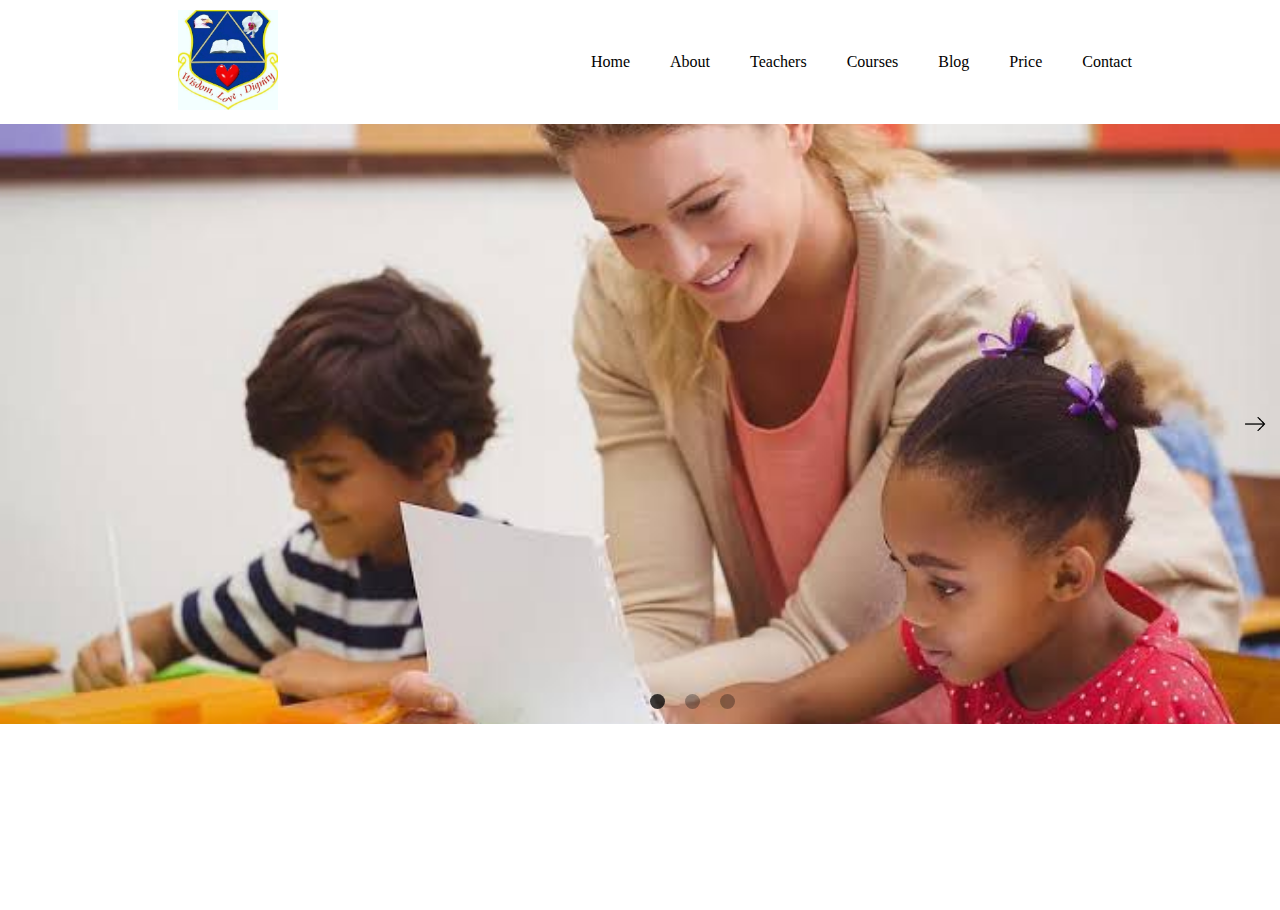
==== index.html @ f8398af6 "carousel works fine with transition all still for laptop broswers no media queries yet" ====
<!DOCTYPE html>
<html lang="en">
<head>
    <meta charset="UTF-8">
    <meta name="viewport" content="width=device-width, initial-scale=1.0">
    <title>school site</title>
    <link rel="stylesheet" href="./style.css">
</head>
<body>
    <section id="nav-bar">
        <div class="container">
            <nav class="naviigation-container">
                <div>
                    <a href="#"><img class="logo" src="./pictures/badge.jpg" alt="just a badge"></a>
                </div>
                <div class="list-div">
                    <ul class="nav-list">
                        <a href="#"><li class="li">home</li></a>
                        <a href="#"><li class="li">about</li></a>
                        <a href="#"><li class="li">teachers</li></a>
                        <a href="#"><li class="li">courses</li></a>
                        <a href="#"><li class="li">blog</li></a>
                        <a href="#"><li class="li">price</li></a>
                        <a href="#"><li class="li">Contact</li></a>
                    </ul>
                </div>
            </nav>
        </div>
    </section>





    <section id="carousel-section">
        <div class="carousel">
            <button class="carousel_button left-carousel-button its_hidden">
                <img class="carousel_button" src="./pictures/icons8-left-50.png" alt="">
            </button>
            <div class="carousel_container">
                <ul class="carousel_track">
                    <li class="carousel_slide current_slide">
                        <img class="carousel-img" src="./pictures/placeholder4.jpg" alt="placeholder">
                    </li>
                    <li class="carousel_slide">
                        <img class="carousel-img" src="./pictures/placeholder2.jpg" alt="placeholder">
                    </li>
                    <li class="carousel_slide">
                        <img class="carousel-img" src="./pictures/placeholder3.jpg" alt="placeholder">
                    </li>
                </ul>
                <div class="carousel-nav">
                    <button class="carousel_indicator current_slide "></button>
                    <button class="carousel_indicator"></button>
                    <button class="carousel_indicator"></button>
                </div>
            </div>
            <button class="carousel_button right-carousel-button">
                <img class="carousel_button" src="./pictures/icons8-right-50.png" alt="">
            </button>

            <!-- <div class="carousel-nav">
                <button class="carousel_indicator current_slide "></button>
                <button class="carousel_indicator"></button>
                <button class="carousel_indicator"></button>
            </div> -->
        </div>

    </section">

<script src="./school.js"></script>   
</body>
</html>
---- style.css ----
*{
    margin: 0;
    padding: 0;
    font-family: "Poppins","sans-serif";
    box-sizing: border-box;
}

body{
    min-height: 100vh;
}

.logo{
    height: 100px;
    margin-left: 50px;
}

.container{
    display: flex;
    justify-content: space-evenly;
    align-items: center;
    width: 80%;
    margin: 10px auto;
    /* background-color: whitesmoke; */
}

.naviigation-container{
    display: flex;
    justify-content: space-between;
    flex: 1;
    width: 80%;
}

.nav-list li{
    list-style: none;
    margin: 0 10px;
    /* padding: 30px; */
    margin: 20px;
}

.div-list{
    display: flex;
    margin-left: 50px;
}


.nav-list{
    display: flex;
    align-items: center;
    text-transform: capitalize;
    font-weight: 500;
    font-size:medium;
}

.list-div{
    display: flex;
    align-items: center;
}

.naviigation-container a{
    text-decoration: none;
    color: black;
}


.carousel{
    position: relative;
    height: 600px;
    width: 100%;
    margin: 0 auto;
}

.carousel-img{
    width: 100%;
    height: 100%;
    object-fit: cover;
    
}

.carousel_container{
    /* background-color: green; */
    height: 100%;
    position: relative;
    overflow: hidden;
}

.carousel_track{
    padding: 0;
    margin: 0;
    list-style: none;
    position: relative;
    height: 100%;
    transition: transform 250ms ease-in-out;


}

.carousel_slide{
    position: absolute;
    top: 0;
    bottom: 0;
    width: 100%;
}

.carousel_button{
    position: absolute;
    top: 50%;
    transform: translateY(-50%);
    background: transparent;
    border: 0;
    cursor: pointer;
}
.left-carousel-button{
    left: 20px;
    z-index: 1;
}
.right-carousel-button{
    right: 40px;
    z-index: 1;
}

.carousel_button img{
    width: 30px;
}
.carousel-nav{
    position:absolute;
    display: flex;
    justify-content: center;
    padding: 15px 0;
    bottom: 0;
    left: 50%;
}

.carousel_indicator{
    border: 0;
    border-radius: 50%;
    width: 15px;
    height: 15px;
    background: rgba(0,0,0,.3);
    margin: 0 10px;
    cursor: pointer;

}
.carousel_indicator.current_slide{
    background-color: rgba(0,0,0,.75);
}

.its_hidden{
    display: none;
}
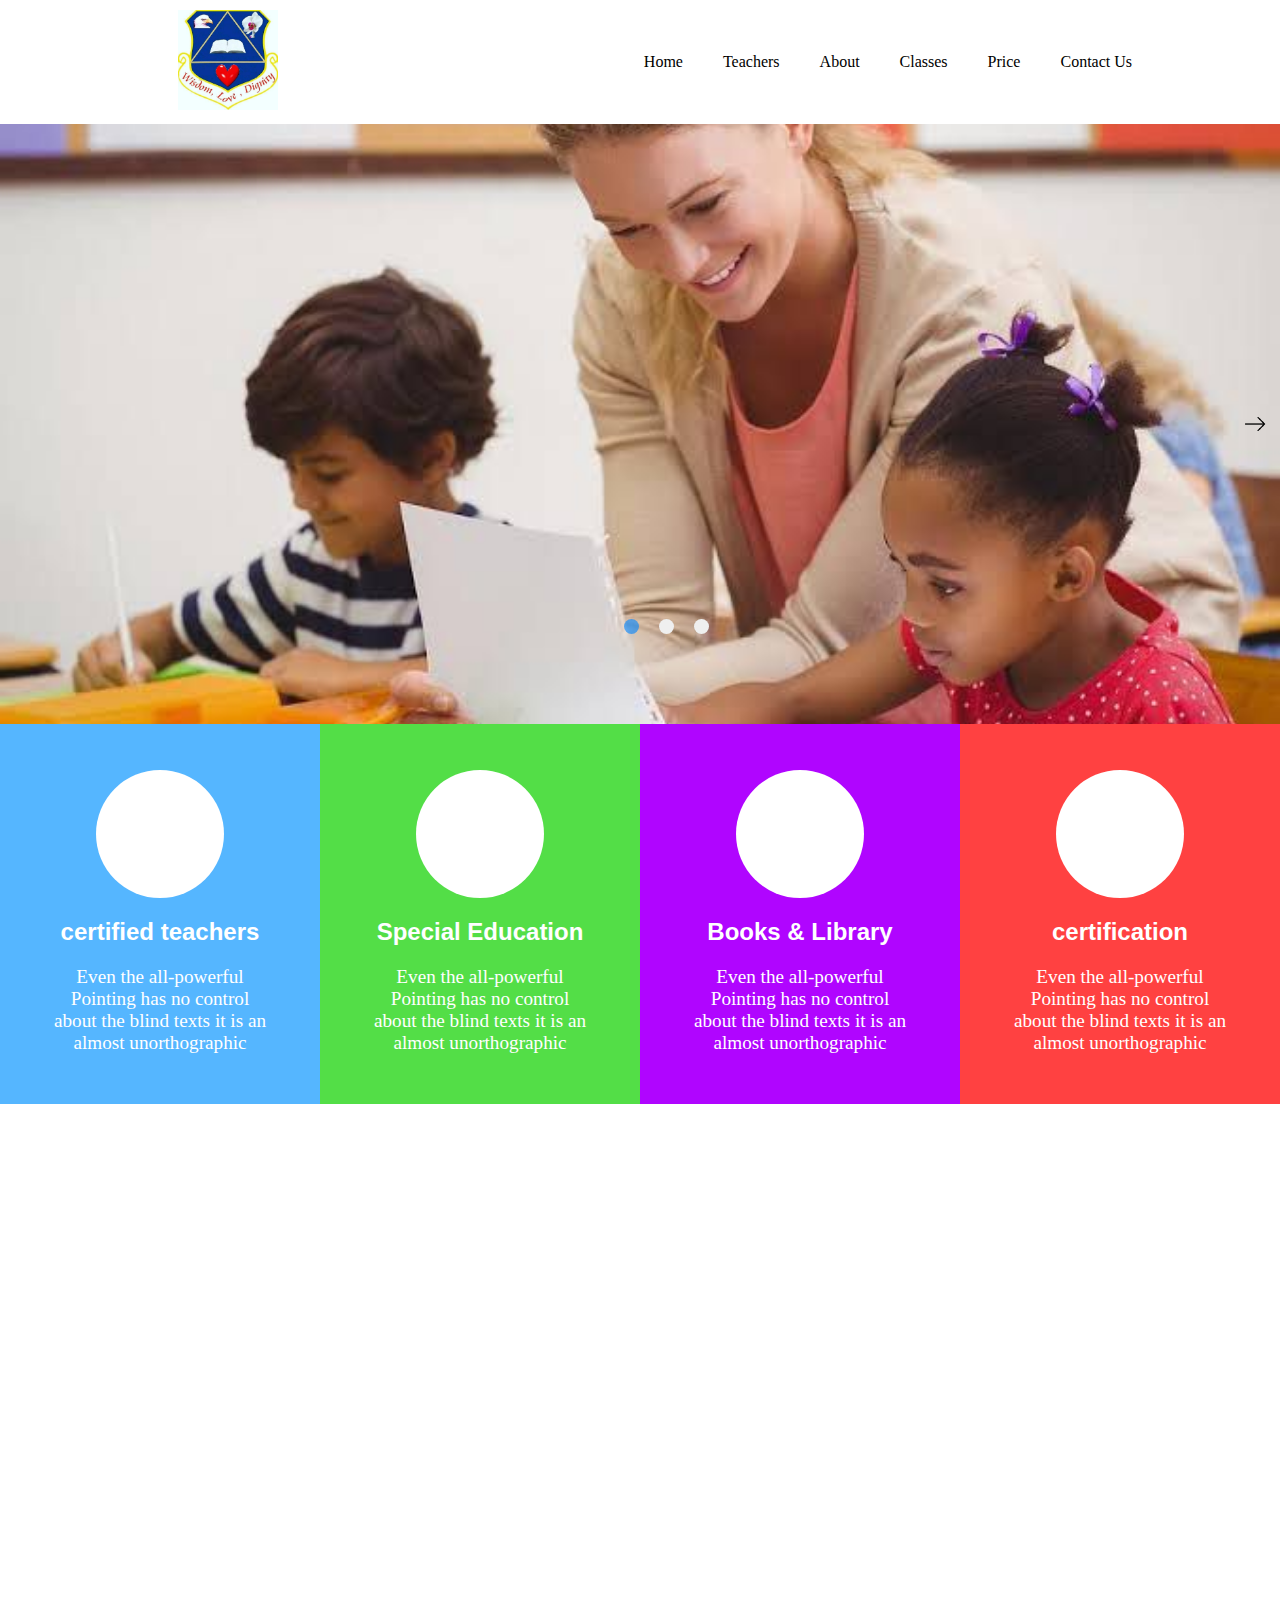
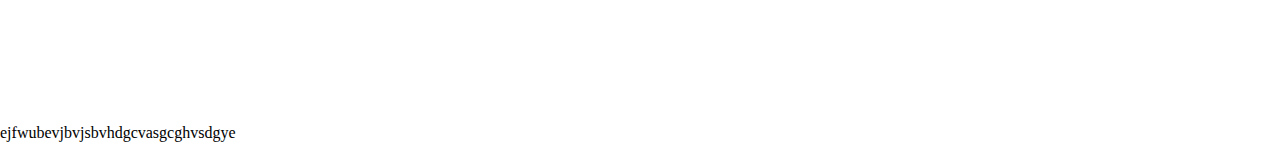
==== commit 1cd51b08: "not responsive yet the part after the carousel looks okay" ====
--- a/index.html
+++ b/index.html
@@ -4,7 +4,11 @@
     <meta charset="UTF-8">
     <meta name="viewport" content="width=device-width, initial-scale=1.0">
     <title>school site</title>
+    <link rel="stylesheet" href="https://cdnjs.cloudflare.com/ajax/libs/font-awesome/6.5.1/css/all.min.css" integrity="sha512-DTOQO9RWCH3ppGqcWaEA1BIZOC6xxalwEsw9c2QQeAIftl+Vegovlnee1c9QX4TctnWMn13TZye+giMm8e2LwA==" crossorigin="anonymous" referrerpolicy="no-referrer" />
     <link rel="stylesheet" href="./style.css">
+    <link rel="preconnect" href="https://fonts.googleapis.com">
+<link rel="preconnect" href="https://fonts.gstatic.com" crossorigin>
+<link href="https://fonts.googleapis.com/css2?family=Caveat&family=Libre+Baskerville&family=Oswald&family=Pixelify+Sans&display=swap" rel="stylesheet">
 </head>
 <body>
     <section id="nav-bar">
@@ -15,13 +19,12 @@
                 </div>
                 <div class="list-div">
                     <ul class="nav-list">
-                        <a href="#"><li class="li">home</li></a>
-                        <a href="#"><li class="li">about</li></a>
-                        <a href="#"><li class="li">teachers</li></a>
-                        <a href="#"><li class="li">courses</li></a>
-                        <a href="#"><li class="li">blog</li></a>
-                        <a href="#"><li class="li">price</li></a>
-                        <a href="#"><li class="li">Contact</li></a>
+                        <li class="li"><a href="#">home</a></li>
+                        <li class="li"><a href="#">teachers</a></li>
+                        <li class="li"><a href="#">about</a></li>
+                        <li class="li"><a href="#">classes</a></li>
+                        <li class="li"><a href="#">price</a></li>
+                        <li class="li"><a href="#">contact us</a></li>
                     </ul>
                 </div>
             </nav>
@@ -58,15 +61,60 @@
             <button class="carousel_button right-carousel-button">
                 <img class="carousel_button" src="./pictures/icons8-right-50.png" alt="">
             </button>
-
-            <!-- <div class="carousel-nav">
-                <button class="carousel_indicator current_slide "></button>
-                <button class="carousel_indicator"></button>
-                <button class="carousel_indicator"></button>
-            </div> -->
         </div>
 
     </section">
+
+
+    <section class="hero-section">
+        <div class="main-hero-container">
+            <div class="hero-container blue">
+                <div class="image-div">
+                    <i class="fa-solid fa-person-chalkboard"></i>               
+                </div>
+                <div class="blue">
+                    <h2>certified teachers</h2>
+                    <p>Even the all-powerful Pointing has no control about the blind texts it is an almost unorthographic</p>
+                </div>
+            </div>
+            <div class="hero-container green">
+                <div class="image-div">                 
+                    <i class="fa-solid fa-book-open-reader"></i>
+                </div>
+                <div class="green">
+                    <h2>Special Education</h2>
+                    <p>Even the all-powerful Pointing has no control about the blind texts it is an almost unorthographic</p>
+                    </div>
+            </div>
+            <div class="hero-container purple">
+                <div class="image-div">
+                    <i class="fa-solid fa-book"></i>         
+                </div>
+                <div class="purple">
+                    <h2>Books & Library</h2>
+                    <p>Even the all-powerful Pointing has no control about the blind texts it is an almost unorthographic</p>
+                </div>
+            </div>
+            <div class="hero-container red">
+                <div class="image-div">
+                    <i class="fa-solid fa-award"></i>
+                </div>
+                <div class="red">
+                    <h2>certification</h2>
+                    <p>Even the all-powerful Pointing has no control about the blind texts it is an almost unorthographic</p>
+                </div>
+            </div>
+        </div> 
+    </section>
+
+    <section>
+        <div class="empty">
+            <p>ejfwubevjbvjsbvhdgcvasgcghvsdgye</p>
+        </div>
+    </section>
+
+
+    
 
 <script src="./school.js"></script>   
 </body>
--- a/style.css
+++ b/style.css
@@ -17,10 +17,8 @@
 .container{
     display: flex;
     justify-content: space-evenly;
-    align-items: center;
     width: 80%;
     margin: 10px auto;
-    /* background-color: whitesmoke; */
 }
 
 .naviigation-container{
@@ -60,13 +58,16 @@
     text-decoration: none;
     color: black;
 }
-
+li a:hover{
+    color: blue;
+}
 
 .carousel{
     position: relative;
     height: 600px;
     width: 100%;
     margin: 0 auto;
+    z-index: 1;
 }
 
 .carousel-img{
@@ -126,8 +127,9 @@
     display: flex;
     justify-content: center;
     padding: 15px 0;
+    top: 80%;
     bottom: 0;
-    left: 50%;
+    left: 48%;
 }
 
 .carousel_indicator{
@@ -135,15 +137,108 @@
     border-radius: 50%;
     width: 15px;
     height: 15px;
-    background: rgba(0,0,0,.3);
     margin: 0 10px;
     cursor: pointer;
 
 }
 .carousel_indicator.current_slide{
-    background-color: rgba(0,0,0,.75);
+    background-color: rgba(0, 132, 255, 0.61);
 }
 
 .its_hidden{
     display: none;
 }
+
+.main-hero-container{
+    position: absolute;
+    display: flex;
+    top: 80%;
+    width: 100%;
+    margin-bottom: 100px;
+}
+
+/* .hero-section{
+    margin-bottom: 10000px;
+} */
+
+.hero-container{
+    display: flex;
+    flex-direction: column;
+    text-align: center;
+    align-items: center;
+    padding: 50px;
+    background-color: blue;
+    color: white;
+}   
+.image-div{
+    position: relative;
+    background-color: red;
+    border-radius: 50%;
+    margin-bottom: 20px;
+    width: 8rem;
+    height: 8rem;
+    background-color: white;
+    z-index: 2;
+
+}
+/* .hero-images{
+    position: absolute;
+    left: 25%;
+    width: 4rem;
+    top: 20%;
+} */
+h2{
+    margin-bottom: 20px;
+    font-family:'Poppins', sans-serif;
+}
+
+.hero-container.blue{
+    background-color: rgba(0, 145, 255, 0.667);
+}
+.hero-container.green{
+    background-color: rgba(34, 212, 18, 0.777);
+}
+.hero-container.purple{
+    background-color: rgba(174, 0, 255, 0.981);
+}
+.hero-container.red{
+    background-color: rgba(255, 0, 0, 0.747);
+}
+.hero-container p {
+    font-size: larger;
+}
+.empty{
+    margin-top: 1000px;
+}
+
+.fa-solid{
+    position: absolute;
+    color: rgba(0, 145, 255, 0.667);
+    left: 30%;
+    top: 25%;
+    font-size: 50px;
+    text-align: center;
+}
+
+.fa-award{
+    left: 35%;
+}
+
+
+/* 
+.image-container {
+    position: relative;
+    display: inline-block; /* Ensures the container size matches the image size 
+  }
+  
+.image-container::after {
+    content: "";
+    position: absolute;
+    top: 0;
+    right: 0;
+    bottom: 0;
+    left: 0;
+    background-color: #db3434; /* Change this to the desired color 
+    opacity: 0.5; /* Adjust the opacity as needed 
+  }
+   */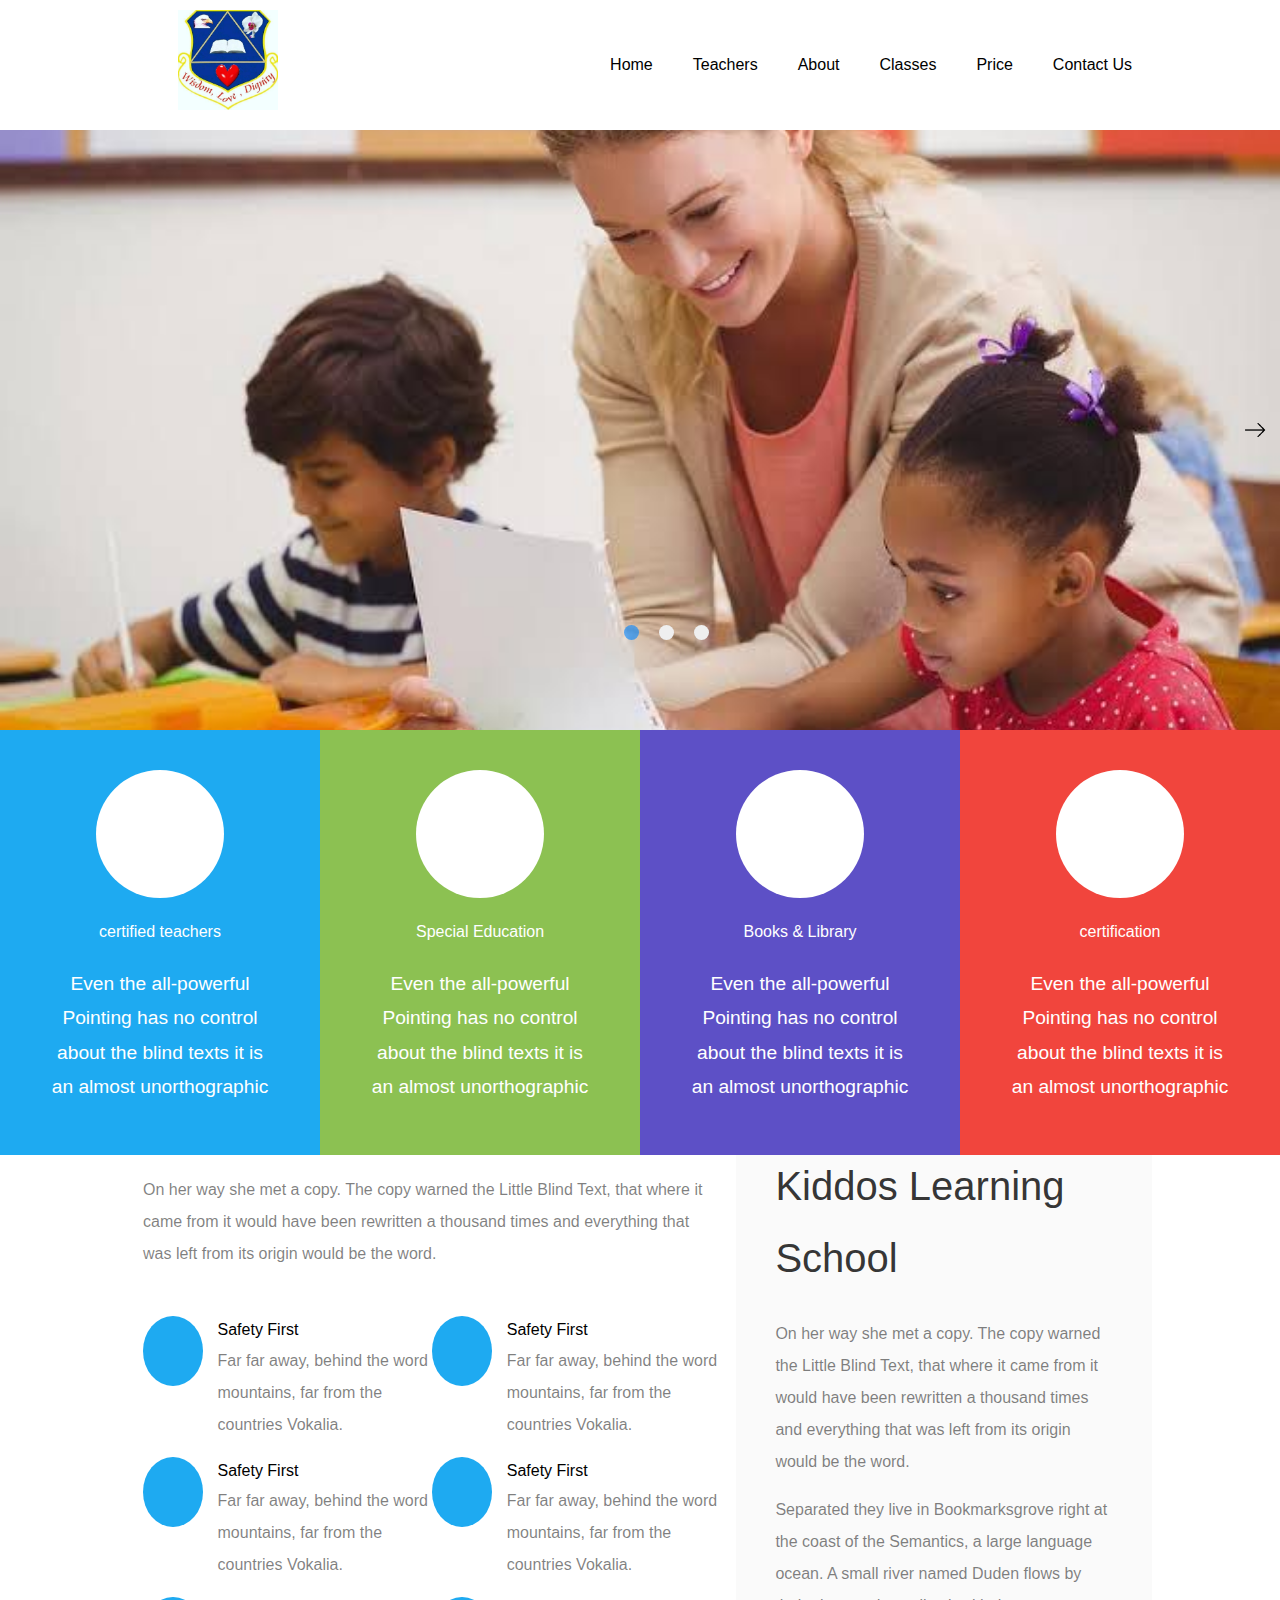
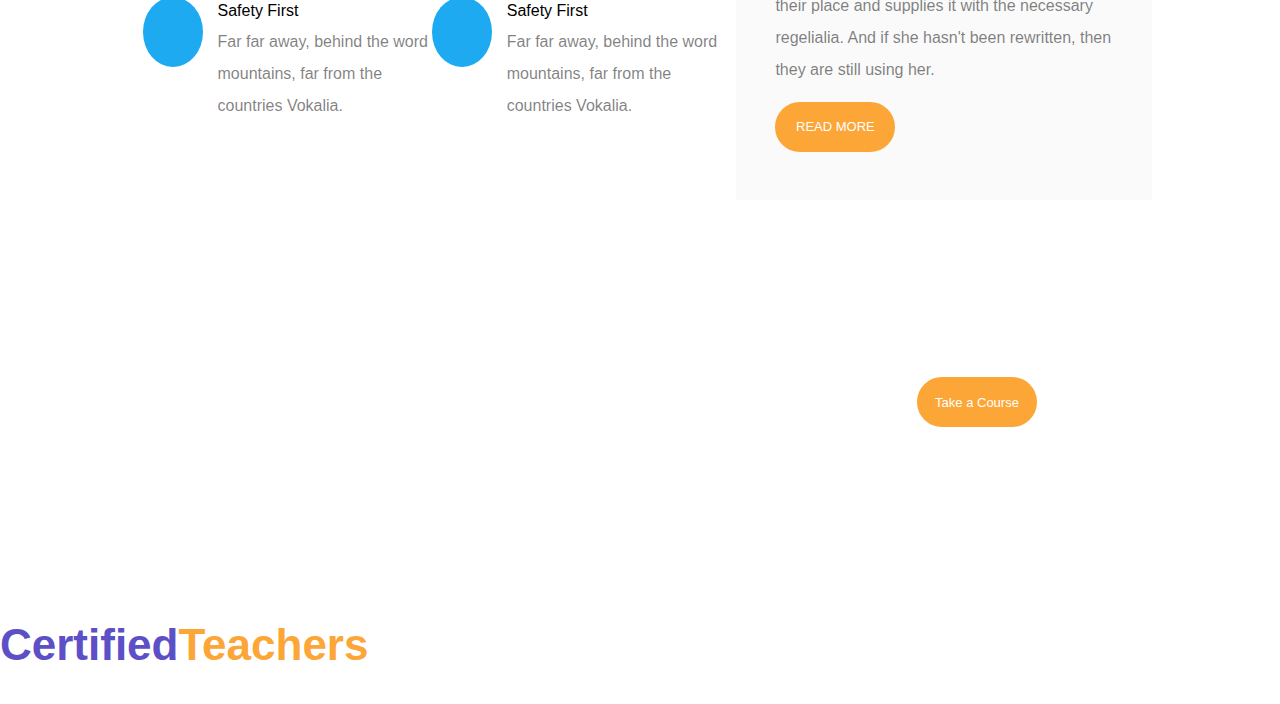
==== commit f4bd8a57: "getting better no media query yet" ====
--- a/index.html
+++ b/index.html
@@ -70,7 +70,7 @@
         <div class="main-hero-container">
             <div class="hero-container blue">
                 <div class="image-div">
-                    <i class="fa-solid fa-person-chalkboard"></i>               
+                    <i class="hero-icon fa-solid fa-person-chalkboard"></i>               
                 </div>
                 <div class="blue">
                     <h2>certified teachers</h2>
@@ -79,7 +79,7 @@
             </div>
             <div class="hero-container green">
                 <div class="image-div">                 
-                    <i class="fa-solid fa-book-open-reader"></i>
+                    <i class="hero-icon fa-solid fa-book-open-reader"></i>
                 </div>
                 <div class="green">
                     <h2>Special Education</h2>
@@ -88,7 +88,7 @@
             </div>
             <div class="hero-container purple">
                 <div class="image-div">
-                    <i class="fa-solid fa-book"></i>         
+                    <i class="hero-icon fa-solid fa-book"></i>         
                 </div>
                 <div class="purple">
                     <h2>Books & Library</h2>
@@ -97,7 +97,7 @@
             </div>
             <div class="hero-container red">
                 <div class="image-div">
-                    <i class="fa-solid fa-award"></i>
+                    <i class="hero-icon hero-icon2 fa-solid fa-award"></i>
                 </div>
                 <div class="red">
                     <h2>certification</h2>
@@ -108,13 +108,117 @@
     </section>
 
     <section>
-        <div class="empty">
-            <p>ejfwubevjbvjsbvhdgcvasgcghvsdgye</p>
-        </div>
-    </section>
-
-
-    
+        <div class="container1">
+            <div class="grid-container">
+                <h2>What We Offer</h2>
+                <p>On her way she met a copy. The copy warned the Little Blind Text, that where it came from it would have been rewritten a thousand times and everything that was left from its origin would be the word.
+                </p>
+                <div class="grid-container3">
+                    <div class="image-div1">
+                        <div class="grid-con-image">
+                            <i class="grid d-image fa-solid fa-award"></i>
+                        </div>
+                        <div>
+                            <h3>Safety First</h3>
+                            <p>Far far away, behind the word mountains, far from the countries Vokalia.</p>
+                        </div>
+                    </div>
+                    <div class="image-div1">
+                        <div class="grid-con-image">
+                            <i class="grid d-image fa-solid fa-award"></i>
+                        </div>
+                        <div>
+                            <h3>Safety First</h3>
+                            <p>Far far away, behind the word mountains, far from the countries Vokalia.</p>
+                        </div>
+                    </div>
+                    <div class="image-div1">
+                        <div class="grid-con-image">
+                            <i class="grid d-image fa-solid fa-award"></i>
+                        </div>
+                        <div>
+                            <h3>Safety First</h3>
+                            <p>Far far away, behind the word mountains, far from the countries Vokalia.</p>
+                        </div>
+                    </div>
+                    <div class="image-div1">
+                        <div class="grid-con-image">
+                            <i class="grid d-image fa-solid fa-award"></i>
+                        </div>
+                        <div>
+                            <h3>Safety First</h3>
+                            <p>Far far away, behind the word mountains, far from the countries Vokalia.</p>
+                        </div>
+                    </div>
+                    <div class="image-div1">
+                        <div class="grid-con-image">
+                            <i class="grid d-image fa-solid fa-award"></i>
+                        </div>
+                        <div>
+                            <h3>Safety First</h3>
+                            <p>Far far away, behind the word mountains, far from the countries Vokalia.</p>
+                        </div>
+                    </div>
+                    <div class="image-div1">
+                        <div class="grid-con-image">
+                            <i class="grid d-image fa-solid fa-award"></i>
+                        </div>
+                        <div>
+                            <h3>Safety First</h3>
+                            <p>Far far away, behind the word mountains, far from the countries Vokalia.</p>
+                        </div>
+                    </div>
+                </div>
+            </div>
+            <div class="grid-container2">
+                <div class="sec_con">
+                    <h2>Welcome to Kiddos Learning School</h2>
+                    <p>
+                        On her way she met a copy. The copy warned the Little Blind Text, that where it came from it would have been rewritten a thousand times and everything that was left from its origin would be the word.
+                    </p>
+                    <p>Separated they live in Bookmarksgrove right at the coast of the Semantics, a large language ocean. A small river named Duden flows by their place and supplies it with the necessary regelialia. And if she hasn't been rewritten, then they are still using her.
+                    </p>
+                    <div class="section-button">
+                        <a href="#">
+                            <button class="section-button1">READ MORE</button>
+                        </a>
+                    </div>
+                </div>
+            </div>
+        </div>
+
+    </section>
+
+    <section class="image-background">
+        <div class="image-background-container">
+            <div class="content">
+                <div>
+                    <h2>
+                        Teaching Your Child Some Good Manners
+                    </h2>
+                    <p>
+                        A small river named Duden flows by their place and supplies it with the necessary regelialia. It is a paradisematic country, in which roasted parts of sentences fly into your mouth.
+                    </p>
+                </div>
+                <div class="section-button image-button">
+                    <a href="#">
+                        <button class="section-button1">Take a Course</button>
+                    </a>
+                </div>
+            </div>
+        </div>
+
+    </section>
+
+    <section class="teachers-section">
+        <div class="heading">
+            <h2><span class="teachers-span">Certified</span>Teachers</h2>
+        </div>
+
+    </section>
+
+
+
 
 <script src="./school.js"></script>   
 </body>
--- a/style.css
+++ b/style.css
@@ -1,8 +1,11 @@
 *{
     margin: 0;
     padding: 0;
-    font-family: "Poppins","sans-serif";
+    font-family: "Work Sans", Arial, sans-serif;
     box-sizing: border-box;
+    font-size: 16px;
+    line-height: 1.8;
+    font-weight: 400;
 }
 
 body{
@@ -78,7 +81,6 @@
 }
 
 .carousel_container{
-    /* background-color: green; */
     height: 100%;
     position: relative;
     overflow: hidden;
@@ -157,9 +159,6 @@
     margin-bottom: 100px;
 }
 
-/* .hero-section{
-    margin-bottom: 10000px;
-} */
 
 .hero-container{
     display: flex;
@@ -181,37 +180,28 @@
     z-index: 2;
 
 }
-/* .hero-images{
-    position: absolute;
-    left: 25%;
-    width: 4rem;
-    top: 20%;
-} */
+
 h2{
-    margin-bottom: 20px;
-    font-family:'Poppins', sans-serif;
+    margin-bottom: 20px; 
 }
 
 .hero-container.blue{
-    background-color: rgba(0, 145, 255, 0.667);
+    background-color: #1eaaf1;
 }
 .hero-container.green{
-    background-color: rgba(34, 212, 18, 0.777);
+    background-color: #8cc152;
 }
 .hero-container.purple{
-    background-color: rgba(174, 0, 255, 0.981);
+    background-color: #5d50c6;
 }
 .hero-container.red{
-    background-color: rgba(255, 0, 0, 0.747);
+    background-color: #f1453d;
 }
 .hero-container p {
     font-size: larger;
 }
-.empty{
-    margin-top: 1000px;
-}
-
-.fa-solid{
+
+.hero-icon{
     position: absolute;
     color: rgba(0, 145, 255, 0.667);
     left: 30%;
@@ -220,25 +210,143 @@
     text-align: center;
 }
 
-.fa-award{
+.hero-icon2{
     left: 35%;
 }
-
-
-/* 
-.image-container {
-    position: relative;
-    display: inline-block; /* Ensures the container size matches the image size 
-  }
-  
-.image-container::after {
-    content: "";
-    position: absolute;
-    top: 0;
-    right: 0;
-    bottom: 0;
-    left: 0;
-    background-color: #db3434; /* Change this to the desired color 
-    opacity: 0.5; /* Adjust the opacity as needed 
-  }
-   */+.container1{
+    width: 80%;
+    margin: 300px auto 0 auto;
+    display: flex;  
+    flex-wrap: wrap;
+}
+
+.grid-container{
+    display: flex;
+    flex-direction: column;
+    flex: 1.5;
+    padding:48px 15px;
+}
+.container1 p{
+    margin-bottom: 1rem;
+    line-height: 1.5;
+    color: rgba(0, 0, 0, 0.5);
+    line-height: 2;
+}
+.container1 h2{
+    margin-bottom: 1.5rem;
+    font-size: 2.5rem;
+    font-weight: 500;
+    color: rgba(0, 0, 0, 0.8);
+}
+.grid-container2{
+    display: flex;
+    justify-content: center;
+    flex: 1;
+    padding:48px 15px;
+    background-color: #fafafa;
+}
+.sec_con{
+    padding: 0 24px;
+}
+
+.section-button1{
+    background-color: #fda638;
+    border: 2px solid #fda638;
+    width: 120px;
+    height: 50px;
+    border-radius: 30px;
+    color: white;
+    cursor: pointer;
+    font-size: 13px;
+    padding: 5px;
+    text-align: center;
+}
+.image-div1{
+    display: flex;
+    flex-direction: row;
+}
+.grid-con-image{
+    border-radius: 50%;
+    background-color: #1eaaf1;
+    padding: 15px;
+    margin-right: 15px;
+    width: 100px;
+    height: 70px;
+    display: flex;
+    justify-content: center;
+    align-items: center;
+}
+.grid{
+    font-size: 20px;
+    color: white;
+    text-align: center;
+}
+.grid-container3{
+    display: grid;
+    margin-top: 30px;
+    grid-template-columns: 1fr 1fr;
+    grid-template-rows: 1fr 1fr 1fr;
+}
+
+.image-background {
+    background-image: url("./pictures/placeholder2.jpg");
+    background-size: cover;
+    background-position: center;
+    background-attachment: fixed;
+    height: 45vh;
+    display: flex;
+    align-items: center;
+    justify-content: center;
+    color: white;
+    text-align: center;
+}
+
+.image-background-container{
+    width: 80%;
+    padding: 0 15px;
+    margin: 0 auto;
+}
+.content{
+    display: flex;
+    margin-left: -15px;
+    margin-right: -15px;
+}
+.content h2{
+    color: #fff;
+    font-size: 36px;
+    font-weight: 600;
+    margin-bottom: 0.5rem;
+    text-align: start;
+}
+.content>div{
+    padding: 0 15px;
+}
+.content p{
+    text-align: start;
+}
+.image-button{
+    justify-self: center;
+    align-self: center;
+    display: flex;
+    justify-items: start;
+    align-items: center;
+    margin-right: 100px;
+    border-radius: 30px;
+    width: 170px;
+    height: 40px;
+    padding: 0 15px;
+}
+.image-button a{
+    text-decoration: none;
+    color: white;
+}
+.teachers-span{
+    color: #5d50c6;
+    font-size: 44px;
+    font-weight: 600;
+}
+.heading h2{
+    color: #fda638;
+    font-size: 44px;
+    font-weight: 600;
+}
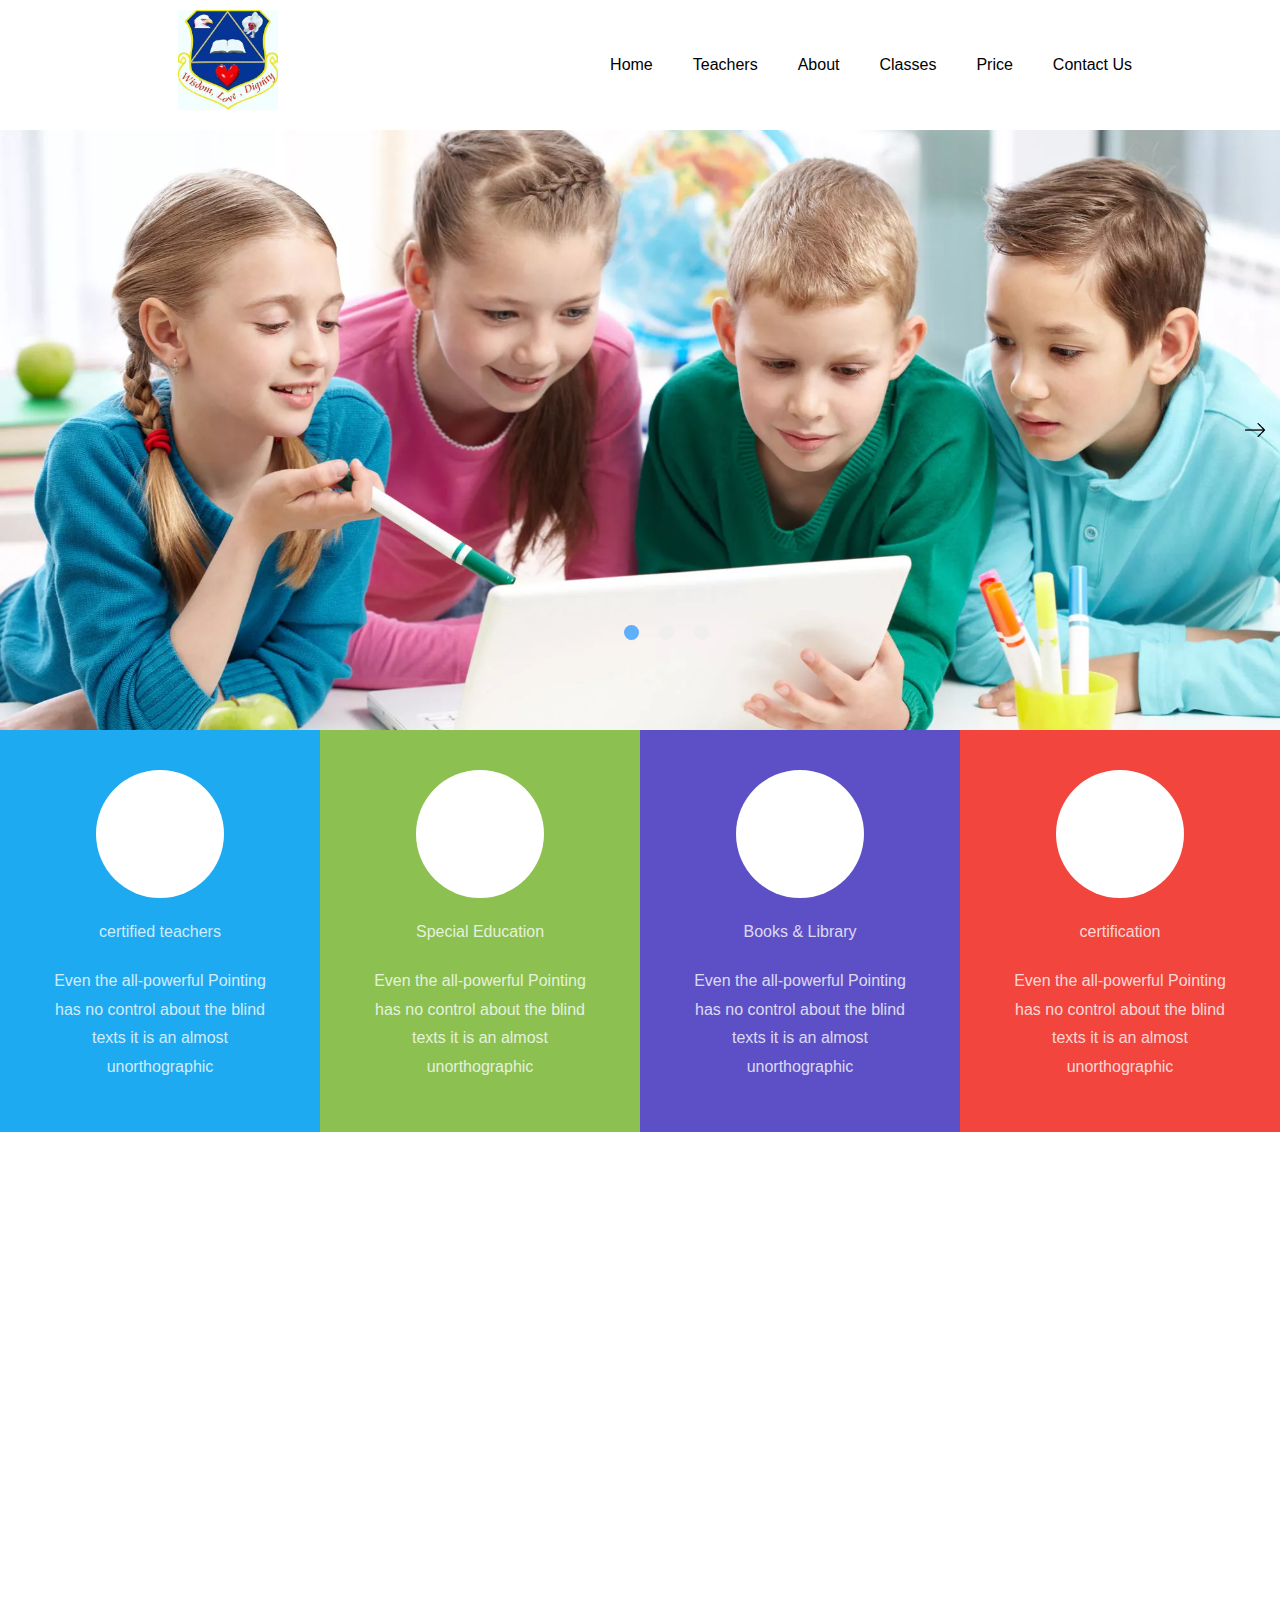
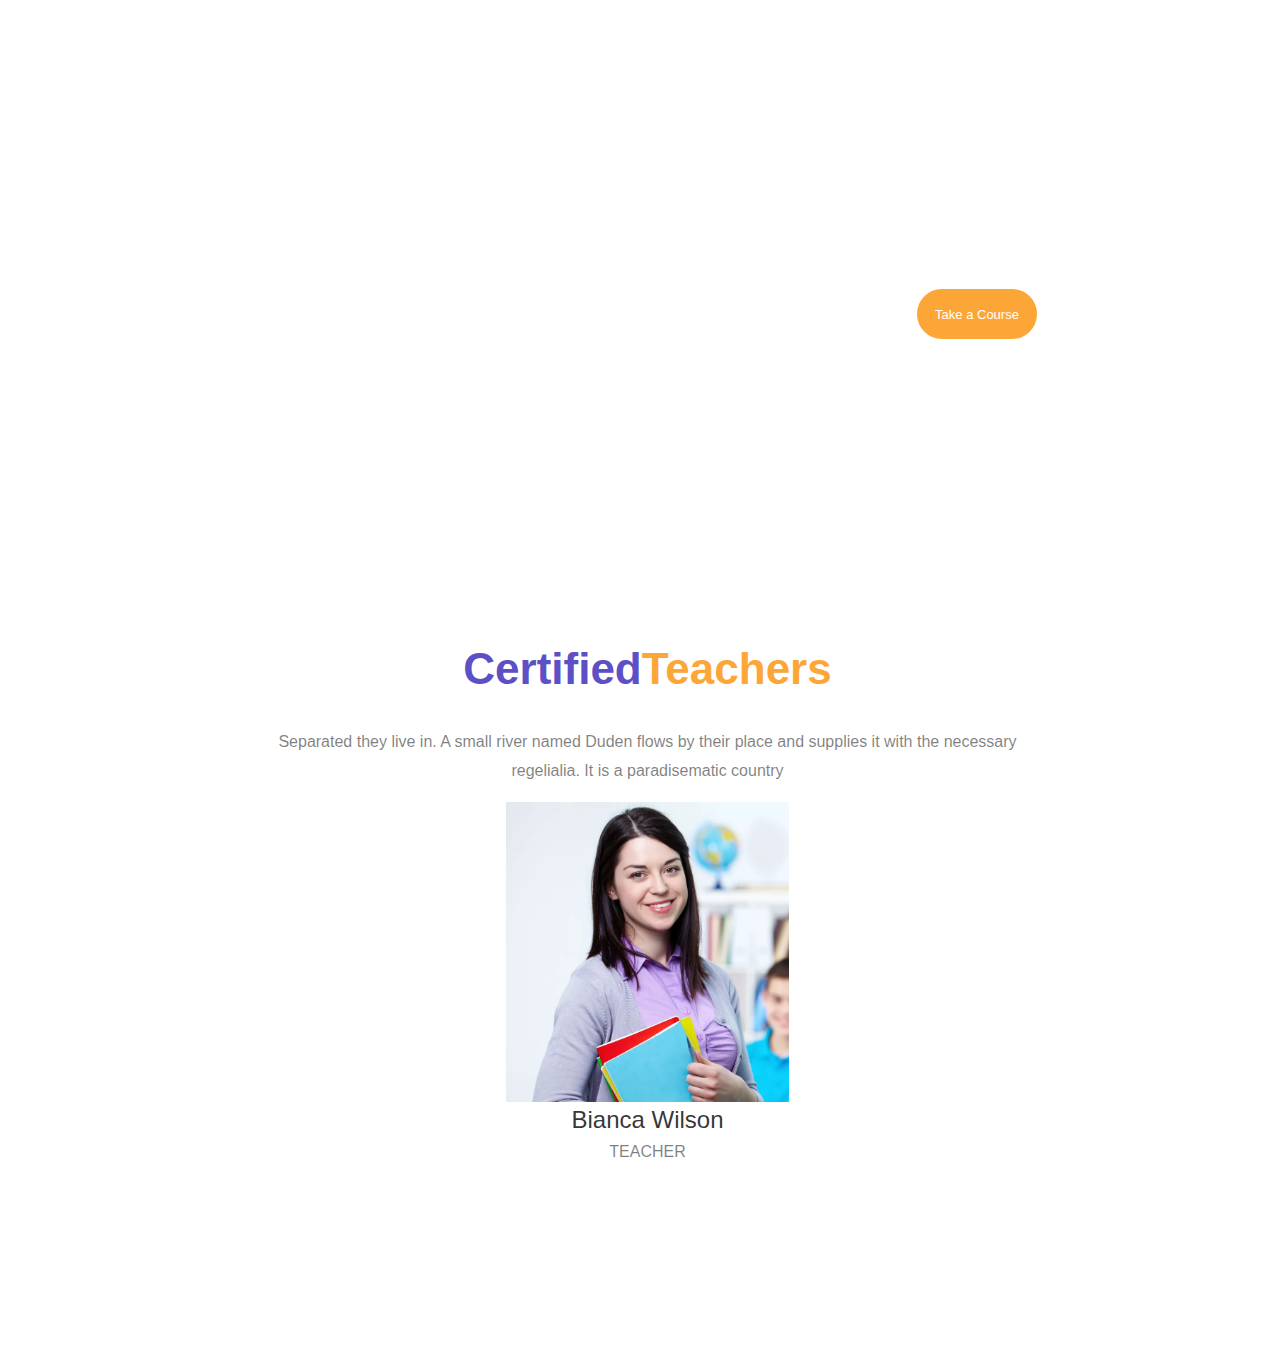
==== commit f20531ad: "added animation to the features section" ====
--- a/index.html
+++ b/index.html
@@ -7,8 +7,8 @@
     <link rel="stylesheet" href="https://cdnjs.cloudflare.com/ajax/libs/font-awesome/6.5.1/css/all.min.css" integrity="sha512-DTOQO9RWCH3ppGqcWaEA1BIZOC6xxalwEsw9c2QQeAIftl+Vegovlnee1c9QX4TctnWMn13TZye+giMm8e2LwA==" crossorigin="anonymous" referrerpolicy="no-referrer" />
     <link rel="stylesheet" href="./style.css">
     <link rel="preconnect" href="https://fonts.googleapis.com">
-<link rel="preconnect" href="https://fonts.gstatic.com" crossorigin>
-<link href="https://fonts.googleapis.com/css2?family=Caveat&family=Libre+Baskerville&family=Oswald&family=Pixelify+Sans&display=swap" rel="stylesheet">
+    <link rel="preconnect" href="https://fonts.gstatic.com" crossorigin>
+    <link href="https://fonts.googleapis.com/css2?family=Caveat&family=Libre+Baskerville&family=Oswald&family=Pixelify+Sans&display=swap" rel="stylesheet">
 </head>
 <body>
     <section id="nav-bar">
@@ -43,13 +43,13 @@
             <div class="carousel_container">
                 <ul class="carousel_track">
                     <li class="carousel_slide current_slide">
-                        <img class="carousel-img" src="./pictures/placeholder4.jpg" alt="placeholder">
+                        <img class="carousel-img" src="./pictures/bg_11.jpg" alt="placeholder">
                     </li>
                     <li class="carousel_slide">
-                        <img class="carousel-img" src="./pictures/placeholder2.jpg" alt="placeholder">
+                        <img class="carousel-img" src="./pictures/bg_3.jpg.webp" alt="placeholder">
                     </li>
                     <li class="carousel_slide">
-                        <img class="carousel-img" src="./pictures/placeholder3.jpg" alt="placeholder">
+                        <img class="carousel-img" src="./pictures/bg_22.jpg" alt="placeholder">
                     </li>
                 </ul>
                 <div class="carousel-nav">
@@ -84,7 +84,7 @@
                 <div class="green">
                     <h2>Special Education</h2>
                     <p>Even the all-powerful Pointing has no control about the blind texts it is an almost unorthographic</p>
-                    </div>
+                </div>
             </div>
             <div class="hero-container purple">
                 <div class="image-div">
@@ -107,9 +107,9 @@
         </div> 
     </section>
 
-    <section>
+    <section id="features" class="fade-in-up">
         <div class="container1">
-            <div class="grid-container">
+            <div class="grid-container fade-in-up">
                 <h2>What We Offer</h2>
                 <p>On her way she met a copy. The copy warned the Little Blind Text, that where it came from it would have been rewritten a thousand times and everything that was left from its origin would be the word.
                 </p>
@@ -170,7 +170,7 @@
                     </div>
                 </div>
             </div>
-            <div class="grid-container2">
+            <div class="grid-container2 fade-in-up">
                 <div class="sec_con">
                     <h2>Welcome to Kiddos Learning School</h2>
                     <p>
@@ -212,7 +212,31 @@
 
     <section class="teachers-section">
         <div class="heading">
-            <h2><span class="teachers-span">Certified</span>Teachers</h2>
+            <div class="heading2">
+                <h2><span class="teachers-span">Certified</span>Teachers</h2>
+                <p>
+                    Separated they live in. A small river named Duden flows by their place and supplies it with the necessary regelialia. It is a paradisematic country
+                </p>
+            </div>
+            <div class="staff-container">
+                <div class="staff-container1">
+                    <div class="staff">
+                        <div class="image-container-staff">
+                            <div class="image-staff">
+                                <div class="img">
+                                    <img src="./pictures/teacher-1.jpg.webp" alt="">
+
+                                </div>
+                            </div>
+                            <h3>Bianca Wilson</h3>  
+                            <p>TEACHER</p>
+                            
+                        </div>
+                    </div>
+
+                </div>
+            </div>  
+
         </div>
 
     </section>
--- a/style.css
+++ b/style.css
@@ -6,10 +6,18 @@
     font-size: 16px;
     line-height: 1.8;
     font-weight: 400;
+    color: rgba(255, 255, 255, 0.8);
+    
 }
 
 body{
     min-height: 100vh;
+    font-family: "Work Sans", Arial, sans-serif;
+    background: #fff;
+    font-size: 16px;
+    line-height: 1.8;
+    font-weight: 400;
+    color: rgba(0, 0, 0, 0.5);
 }
 
 .logo{
@@ -197,9 +205,6 @@
 .hero-container.red{
     background-color: #f1453d;
 }
-.hero-container p {
-    font-size: larger;
-}
 
 .hero-icon{
     position: absolute;
@@ -225,12 +230,12 @@
     flex-direction: column;
     flex: 1.5;
     padding:48px 15px;
+    
 }
 .container1 p{
     margin-bottom: 1rem;
     line-height: 1.5;
     color: rgba(0, 0, 0, 0.5);
-    line-height: 2;
 }
 .container1 h2{
     margin-bottom: 1.5rem;
@@ -238,6 +243,13 @@
     font-weight: 500;
     color: rgba(0, 0, 0, 0.8);
 }
+h3{
+    font-size: 20px;
+    font-weight: 500;
+    line-height: 1.5;
+    color:  rgba(0, 0, 0, 0.8);
+
+}
 .grid-container2{
     display: flex;
     justify-content: center;
@@ -248,6 +260,7 @@
 .sec_con{
     padding: 0 24px;
 }
+
 
 .section-button1{
     background-color: #fda638;
@@ -289,7 +302,7 @@
 }
 
 .image-background {
-    background-image: url("./pictures/placeholder2.jpg");
+    background-image: url("./pictures/bg_3.jpg.webp");
     background-size: cover;
     background-position: center;
     background-attachment: fixed;
@@ -340,6 +353,18 @@
     text-decoration: none;
     color: white;
 }
+
+.teachers-section{
+    padding: 7em 0;
+    background-color: #fff;
+    text-align: center;
+    width: 80%;
+    margin: 0 auto;
+}
+.teachers-section p{
+    color: rgba(255, 255, 255, 1);
+    margin-bottom: 16px;
+}
 .teachers-span{
     color: #5d50c6;
     font-size: 44px;
@@ -350,3 +375,74 @@
     font-size: 44px;
     font-weight: 600;
 }
+.heading{
+    margin: 0 -15px 48px 0;
+    padding-bottom: 0.5rem;
+}
+.heading2{
+    width: 80%;
+    margin: 0 auto;
+    padding: 0 15px;
+}
+.heading2 p{
+    color: rgba(0, 0, 0, 0.5);
+}
+.staff-container1{
+    padding: 0 15px;
+}
+.staff{
+    margin-bottom: 30px;
+}
+
+.image-staff{
+    display: flex;
+    justify-content: space-between;
+    height: 300px;
+}
+.img{
+    width: 100%;
+}
+.img > img{
+    height: 300px;
+}
+.image-container-staff h3{
+    font-weight: 500;
+    font-size: 24px;
+    transition: all 0.3s ease;
+    color: (0, 0, 0, 0.8);
+
+}
+.image-container-staff p{
+    color: rgba(0, 0, 0, 0.5)
+}
+
+/* #features{
+    animation: features 1s;
+    animation-timeline: view();
+    animation-range-start: 10px;
+    animation-range-end: 1000px;
+    transition: all ease-in .3;
+}
+@keyframes features{
+    from {
+        opacity: 0;
+        transform:translateY(40px);
+    }
+    to {
+        opacity: 1;
+        transform: translateY(0px)
+    };
+} */
+
+
+/* Add a class to elements that should have the fade-in effect */
+.fade-in-up {
+    opacity: 0;
+    transform: translateY(20px);
+    transition: opacity 0.3s ease, transform 0.3s ease;
+}
+
+.fade-in-up.fade-in {
+    opacity: 1;
+    transform: translateY(0);
+}
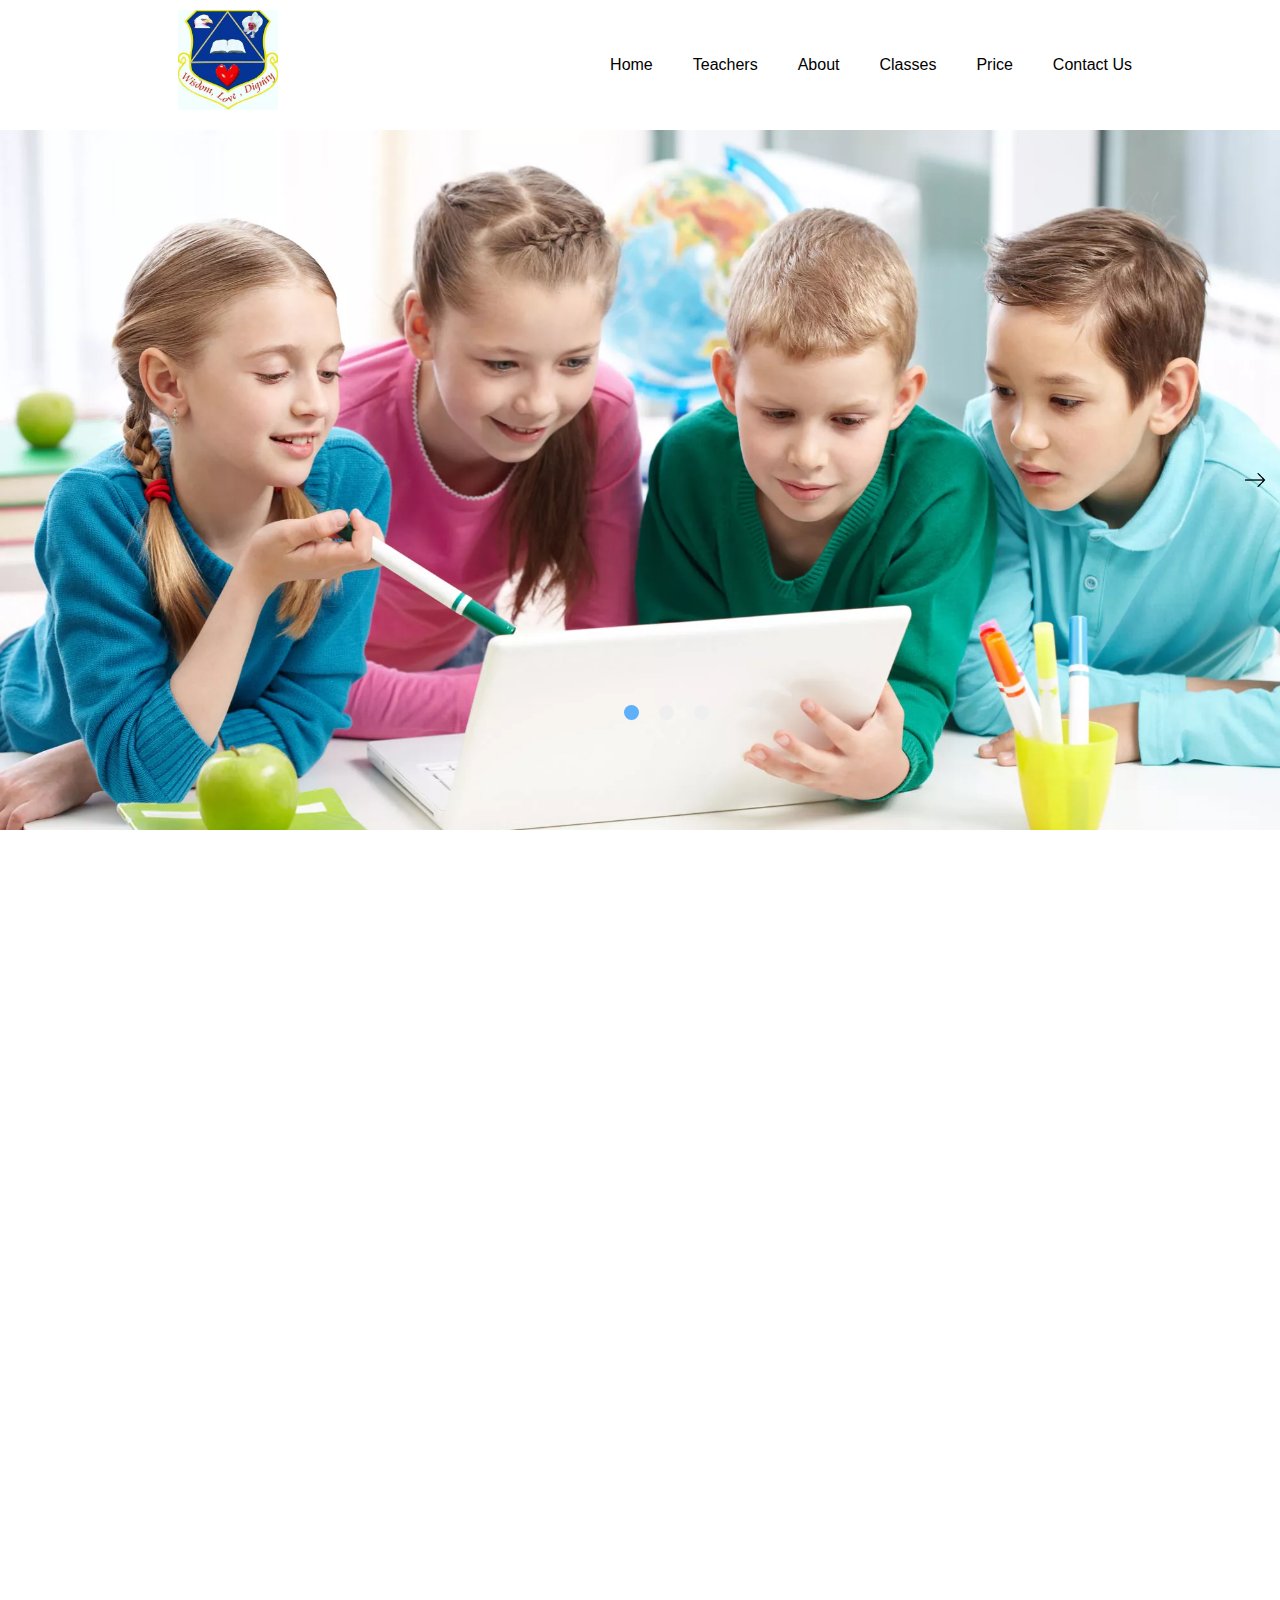
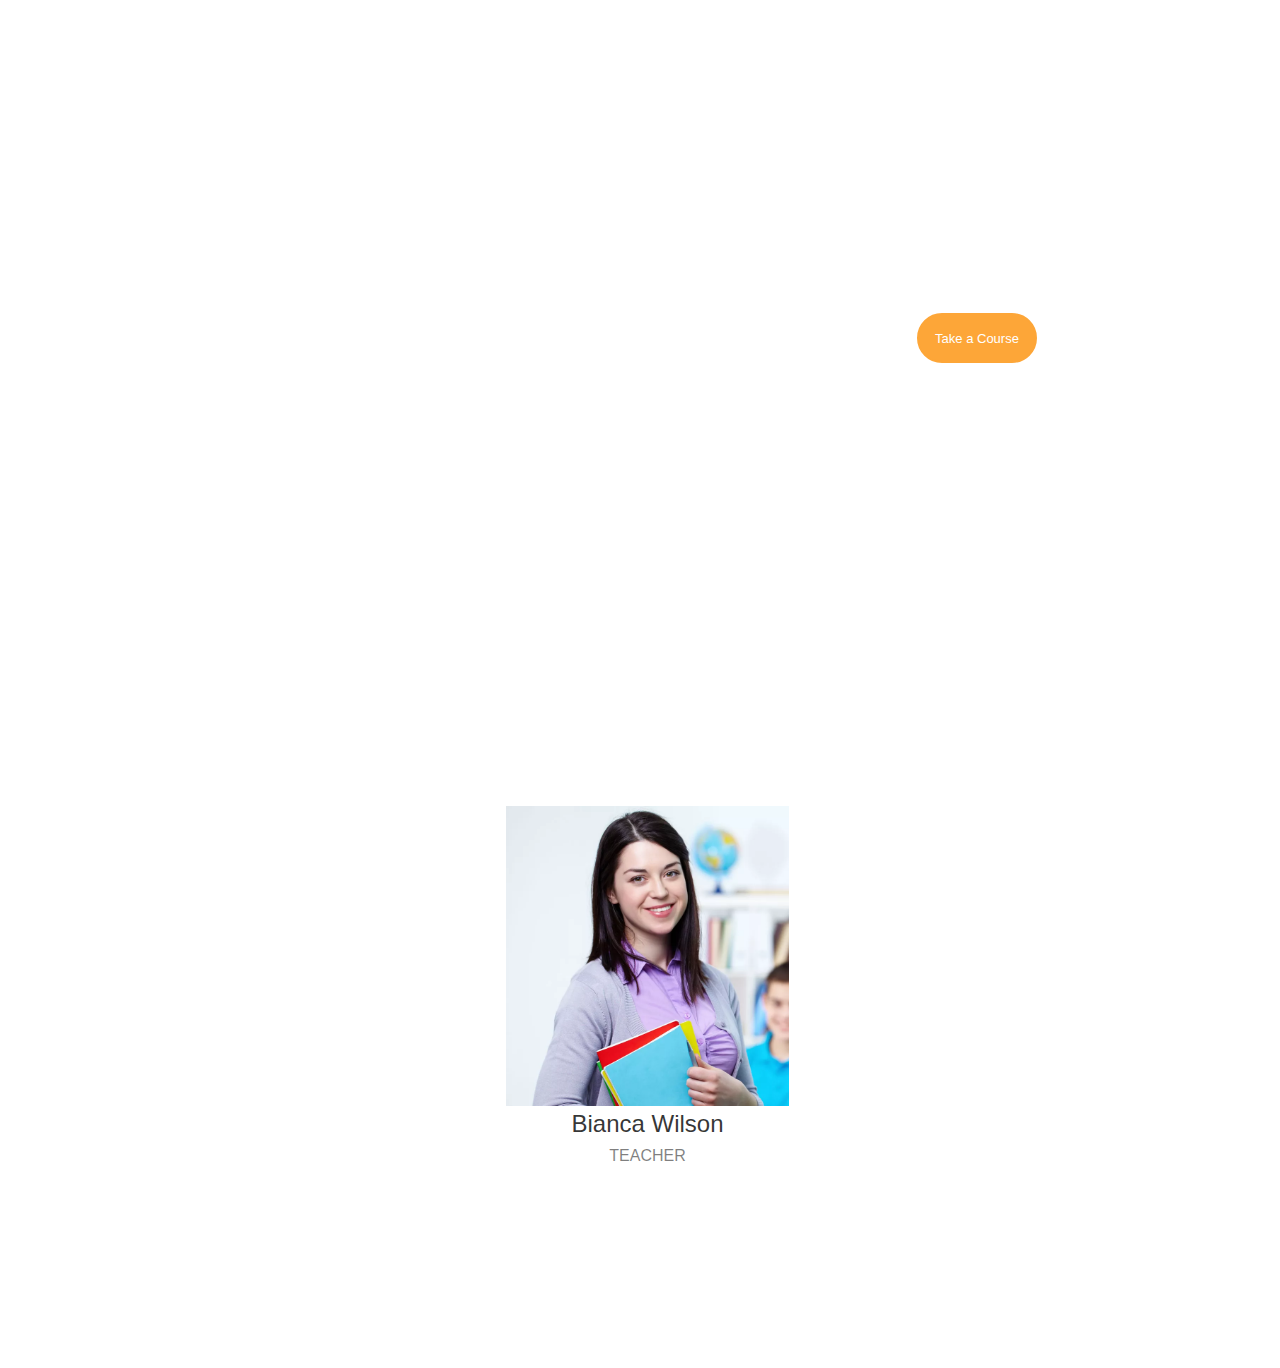
==== commit 21e3e2bb: "update on the animatons working well now" ====
--- a/index.html
+++ b/index.html
@@ -68,16 +68,16 @@
 
     <section class="hero-section">
         <div class="main-hero-container">
-            <div class="hero-container blue">
+            <div class="hero-container blue fade-in-up">
                 <div class="image-div">
-                    <i class="hero-icon fa-solid fa-person-chalkboard"></i>               
+                    <i class="hero-icon fa-solid fa-person-chalkboard "></i>               
                 </div>
                 <div class="blue">
-                    <h2>certified teachers</h2>
-                    <p>Even the all-powerful Pointing has no control about the blind texts it is an almost unorthographic</p>
-                </div>
-            </div>
-            <div class="hero-container green">
+                    <h2>Certified teachers</h2>
+                    <p>Even the all-powerful Pointing has no control about the blind texts it is an almost unorthographic</p>
+                </div>
+            </div>
+            <div class="hero-container green fade-in-up">
                 <div class="image-div">                 
                     <i class="hero-icon fa-solid fa-book-open-reader"></i>
                 </div>
@@ -86,7 +86,7 @@
                     <p>Even the all-powerful Pointing has no control about the blind texts it is an almost unorthographic</p>
                 </div>
             </div>
-            <div class="hero-container purple">
+            <div class="hero-container purple fade-in-up">
                 <div class="image-div">
                     <i class="hero-icon fa-solid fa-book"></i>         
                 </div>
@@ -95,19 +95,19 @@
                     <p>Even the all-powerful Pointing has no control about the blind texts it is an almost unorthographic</p>
                 </div>
             </div>
-            <div class="hero-container red">
+            <div class="hero-container red fade-in-up">
                 <div class="image-div">
                     <i class="hero-icon hero-icon2 fa-solid fa-award"></i>
                 </div>
                 <div class="red">
-                    <h2>certification</h2>
+                    <h2>Certification</h2>
                     <p>Even the all-powerful Pointing has no control about the blind texts it is an almost unorthographic</p>
                 </div>
             </div>
         </div> 
     </section>
 
-    <section id="features" class="fade-in-up">
+    <section id="features">
         <div class="container1">
             <div class="grid-container fade-in-up">
                 <h2>What We Offer</h2>
@@ -213,8 +213,8 @@
     <section class="teachers-section">
         <div class="heading">
             <div class="heading2">
-                <h2><span class="teachers-span">Certified</span>Teachers</h2>
-                <p>
+                <div class="fade-in-up"><h2><span class="teachers-span">Certified</span>Teachers</h2></div>
+                <p class="fade-in-up">
                     Separated they live in. A small river named Duden flows by their place and supplies it with the necessary regelialia. It is a paradisematic country
                 </p>
             </div>
--- a/style.css
+++ b/style.css
@@ -75,10 +75,9 @@
 
 .carousel{
     position: relative;
-    height: 600px;
+    height: 700px;
     width: 100%;
     margin: 0 auto;
-    z-index: 1;
 }
 
 .carousel-img{
@@ -160,37 +159,44 @@
 }
 
 .main-hero-container{
-    position: absolute;
-    display: flex;
-    top: 80%;
+    display: flex;
     width: 100%;
-    margin-bottom: 100px;
 }
 
 
 .hero-container{
     display: flex;
     flex-direction: column;
-    text-align: center;
-    align-items: center;
-    padding: 50px;
+    height: 17rem;
+    text-align: center;
+    align-items: center;
+    padding: 0 50px 50px 50px;
     background-color: blue;
     color: white;
 }   
 .image-div{
     position: relative;
-    background-color: red;
-    border-radius: 50%;
-    margin-bottom: 20px;
+    bottom: 26%;
+    /* border-radius: 50%; */
     width: 8rem;
     height: 8rem;
-    background-color: white;
-    z-index: 2;
-
-}
-
-h2{
+    /* background-color: white; */
+}
+
+.image-div i{
+    padding: 2rem;
+    width: 8rem;
+    aspect-ratio: 1/1;
+    line-height: 4rem;
+    background-color: #fafafa;
+    border-radius: 50%;
+
+}
+
+.hero-container h2{
     margin-bottom: 20px; 
+    font-size: 24px;
+    color: white;
 }
 
 .hero-container.blue{
@@ -210,7 +216,6 @@
     position: absolute;
     color: rgba(0, 145, 255, 0.667);
     left: 30%;
-    top: 25%;
     font-size: 50px;
     text-align: center;
 }
@@ -218,9 +223,13 @@
 .hero-icon2{
     left: 35%;
 }
+
+#features{
+    margin-top: 48px;
+}
 .container1{
     width: 80%;
-    margin: 300px auto 0 auto;
+    margin: 0 auto 0 auto;
     display: flex;  
     flex-wrap: wrap;
 }
@@ -229,7 +238,7 @@
     display: flex;
     flex-direction: column;
     flex: 1.5;
-    padding:48px 15px;
+    padding:0 15px;
     
 }
 .container1 p{
@@ -254,7 +263,7 @@
     display: flex;
     justify-content: center;
     flex: 1;
-    padding:48px 15px;
+    padding:0 15px;
     background-color: #fafafa;
 }
 .sec_con{
@@ -438,8 +447,8 @@
 /* Add a class to elements that should have the fade-in effect */
 .fade-in-up {
     opacity: 0;
-    transform: translateY(20px);
-    transition: opacity 0.3s ease, transform 0.3s ease;
+    transform: translateY(35px);
+    transition: opacity 0.5s ease, transform .5s ease;
 }
 
 .fade-in-up.fade-in {
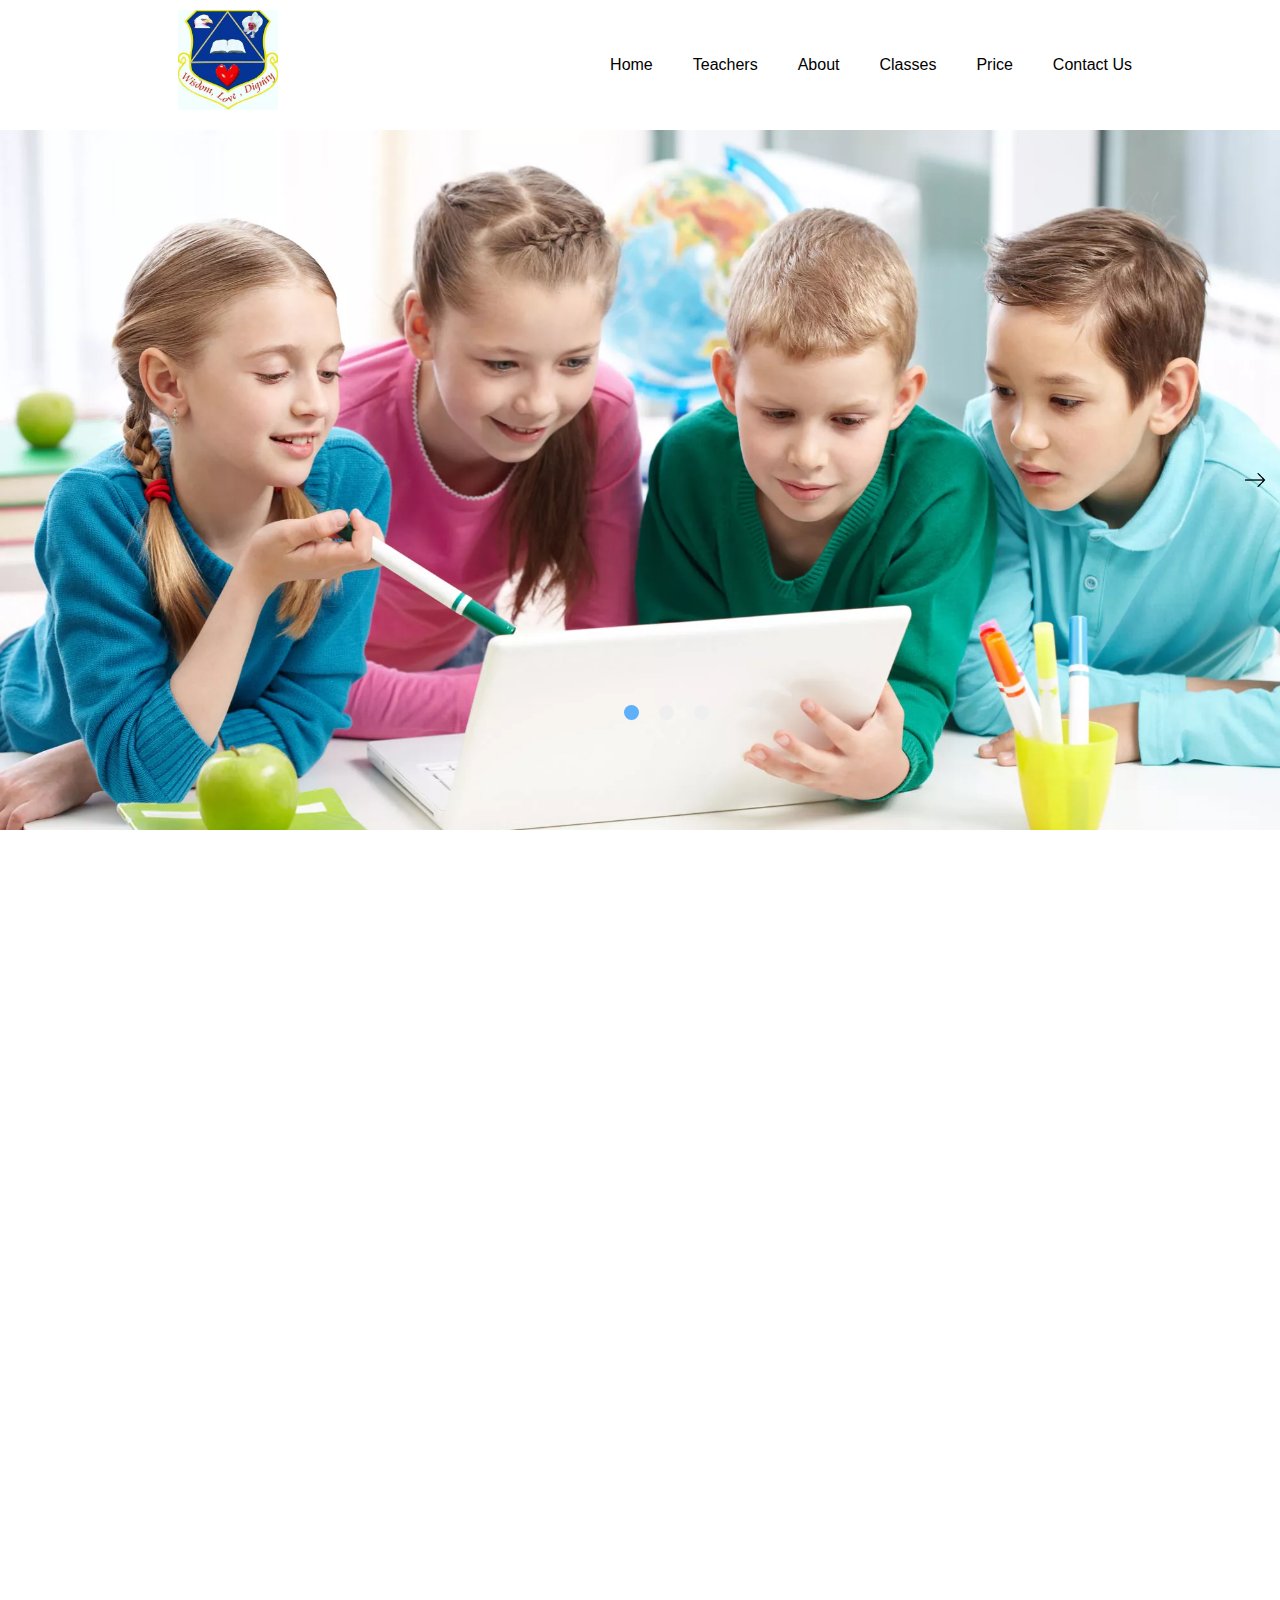
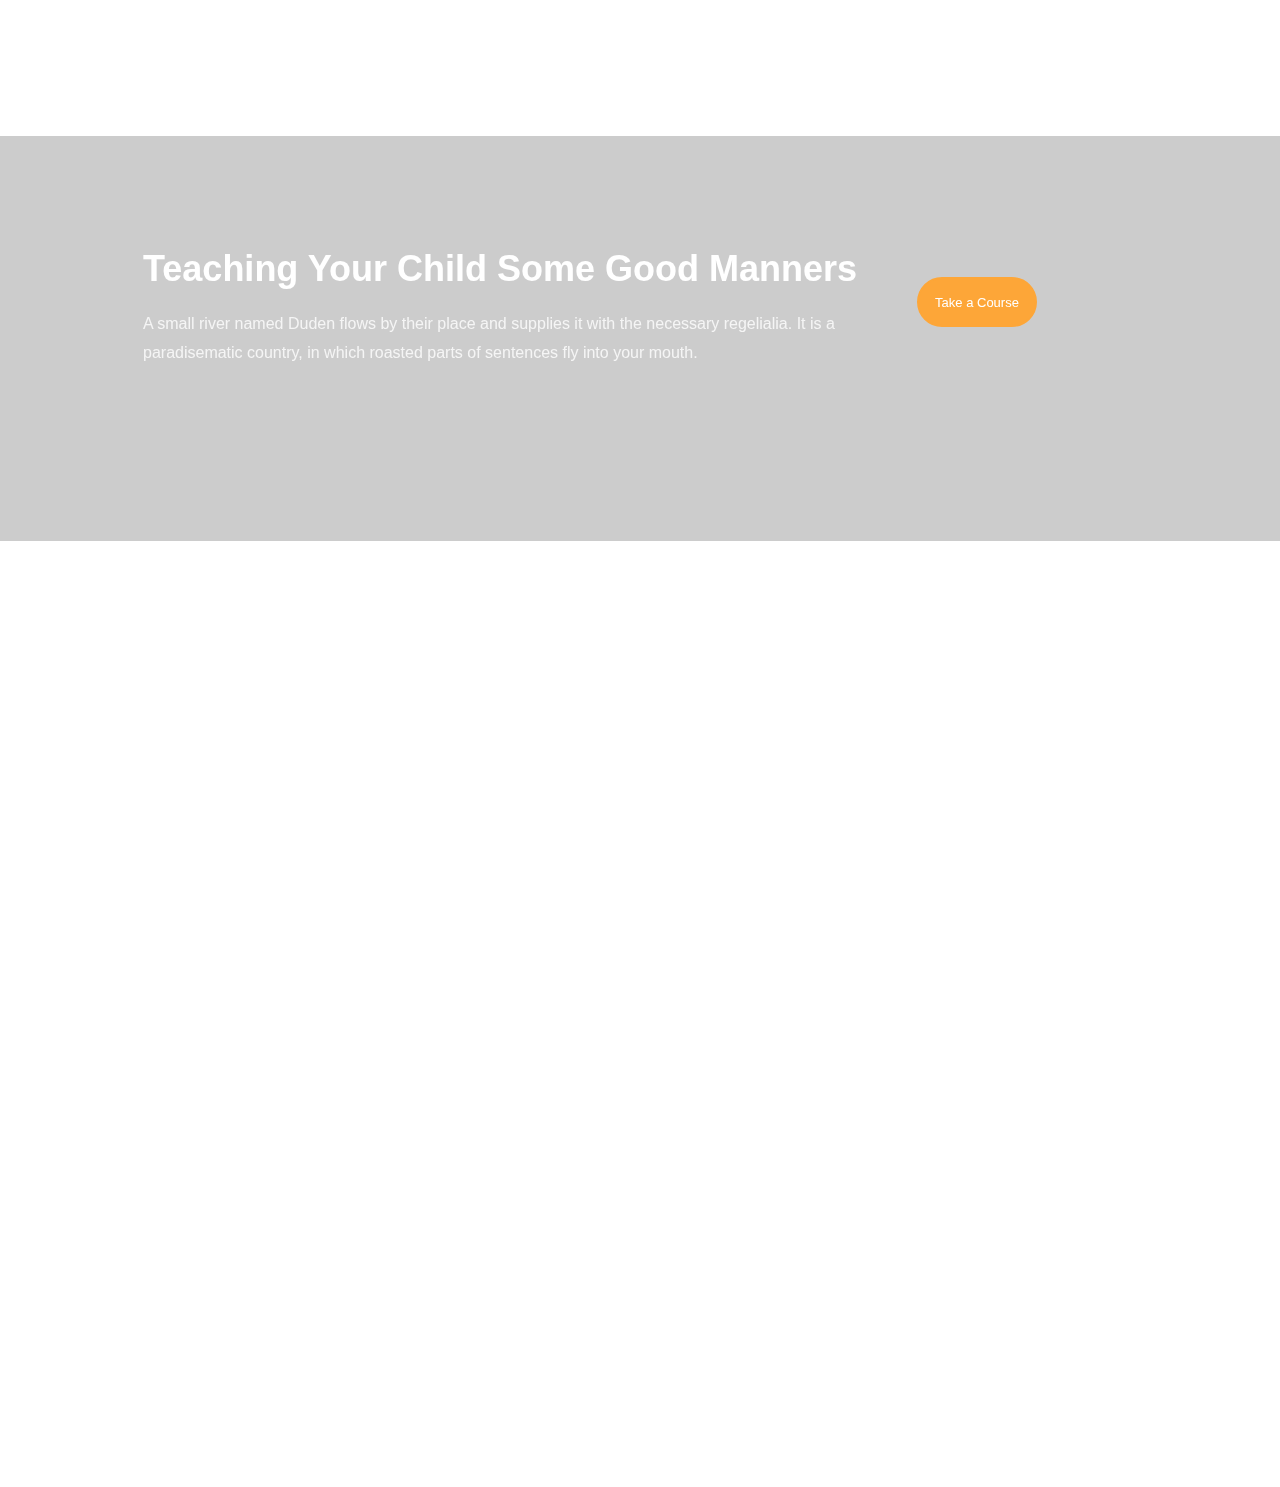
==== commit 3add8312: "the animation is all set and the staff section is working well too with nice animation" ====
--- a/index.html
+++ b/index.html
@@ -190,6 +190,7 @@
     </section>
 
     <section class="image-background">
+        <div class="overlay"></div>
         <div class="image-background-container">
             <div class="content">
                 <div>
@@ -212,24 +213,89 @@
 
     <section class="teachers-section">
         <div class="heading">
-            <div class="heading2">
-                <div class="fade-in-up"><h2><span class="teachers-span">Certified</span>Teachers</h2></div>
-                <p class="fade-in-up">
+            <div class="heading2 fade-in-up">
+                <div class=""><h2><span class="teachers-span">Certified</span>Teachers</h2></div>
+                <p class="">
                     Separated they live in. A small river named Duden flows by their place and supplies it with the necessary regelialia. It is a paradisematic country
                 </p>
             </div>
             <div class="staff-container">
                 <div class="staff-container1">
                     <div class="staff">
-                        <div class="image-container-staff">
+                        <div class="image-container-staff fade-in-up">
                             <div class="image-staff">
                                 <div class="img">
-                                    <img src="./pictures/teacher-1.jpg.webp" alt="">
-
+                                    <img src="./pictures/teacher-1.jpg.webp" alt="">                                
+                                    <div class="social">
+                                        <div class="social-box">
+                                            <a href="#"><i class="fa-brands fa-twitter"></i></a>
+                                            <a href="#"><i class="fa-brands fa-instagram"></i></a>
+                                            <a href="#"><i class="fa-brands fa-facebook-f"></i></a>
+                                            <a href="#"><i class="fa-solid fa-at"></i></a>
+                                        </div>
+
+                                    </div>
+                                </div>                   
+                            </div>
+                            <h3>Bianca Wilson</i></h3>
+                            <p>TEACHER</p>
+                            <p>I am an ambitious workaholic, but apart from that, pretty simple person.</p>
+                        </div>
+                        <div class="image-container-staff fade-in-up">
+                            <div class="image-staff">
+                                <div class="img">
+                                    <img src="./pictures/wepik-export-20240105184533kojw.png" style="width: 300px; object-fit: cover;" alt="">
+                                    <div class="social">
+                                        <div class="social-box">
+                                            <a href="#"><i class="fa-brands fa-twitter"></i></a>
+                                            <a href="#"><i class="fa-brands fa-instagram"></i></a>
+                                            <a href="#"><i class="fa-brands fa-facebook-f"></i></a>
+                                            <a href="#"><i class="fa-solid fa-at"></i></a>
+                                        </div>
+                                    </div>
                                 </div>
                             </div>
                             <h3>Bianca Wilson</h3>  
                             <p>TEACHER</p>
+                            <p>I am an ambitious workaholic, but apart from that, pretty simple person.</p>
+                            
+                        </div>
+                        <div class="image-container-staff fade-in-up">
+                            <div class="image-staff">
+                                <div class="img">
+                                    <img src="./pictures/teacher-1.jpg.webp" alt="">
+                                    <div class="social">
+                                        <div class="social-box">
+                                            <a href="#"><i class="fa-brands fa-twitter"></i></a>
+                                            <a href="#"><i class="fa-brands fa-instagram"></i></a>
+                                            <a href="#"><i class="fa-brands fa-facebook-f"></i></a>
+                                            <a href="#"><i class="fa-solid fa-at"></i></a>
+                                        </div>
+                                    </div>
+                                </div>
+                            </div>
+                            <h3>Bianca Wilson</h3>  
+                            <p>TEACHER</p>
+                            <p>I am an ambitious workaholic, but apart from that, pretty simple person.</p>
+                            
+                        </div>
+                        <div class="image-container-staff fade-in-up">
+                            <div class="image-staff">
+                                <div class="img">
+                                    <img src="./pictures/teacher-1.jpg.webp" alt="">
+                                    <div class="social">
+                                        <div class="social-box">
+                                            <a href="#"><i class="fa-brands fa-twitter"></i></a>
+                                            <a href="#"><i class="fa-brands fa-instagram"></i></a>
+                                            <a href="#"><i class="fa-brands fa-facebook-f"></i></a>
+                                            <a href="#"><i class="fa-solid fa-at"></i></a>
+                                        </div>
+                                    </div>
+                                </div>
+                            </div>
+                            <h3>Bianca Wilson</h3>  
+                            <p>TEACHER</p>
+                            <p>I am an ambitious workaholic, but apart from that, pretty simple person.</p>
                             
                         </div>
                     </div>
--- a/style.css
+++ b/style.css
@@ -70,7 +70,7 @@
     color: black;
 }
 li a:hover{
-    color: blue;
+    color: #007bff;
 }
 
 .carousel{
@@ -171,7 +171,8 @@
     text-align: center;
     align-items: center;
     padding: 0 50px 50px 50px;
-    background-color: blue;
+    background-color: #007bff;
+    ;
     color: white;
 }   
 .image-div{
@@ -311,19 +312,27 @@
 }
 
 .image-background {
+    position: relative;    
     background-image: url("./pictures/bg_3.jpg.webp");
     background-size: cover;
     background-position: center;
     background-attachment: fixed;
     height: 45vh;
-    display: flex;
-    align-items: center;
-    justify-content: center;
-    color: white;
-    text-align: center;
-}
-
+
+}
+.overlay{
+    position: absolute;
+    top: 0;
+    left: 0;
+    right: 0;
+    bottom: 0;
+    content: '';
+    opacity: .2;
+    background: #000000;
+    }
 .image-background-container{
+    position: relative;
+    top: 25%;
     width: 80%;
     padding: 0 15px;
     margin: 0 auto;
@@ -332,6 +341,13 @@
     display: flex;
     margin-left: -15px;
     margin-right: -15px;
+    align-items: center;
+    justify-content: center;
+    color: rgba(255, 255, 255, 0.8);
+    font-weight: 400;
+    text-align: center;
+    height: 100%;
+    
 }
 .content h2{
     color: #fff;
@@ -400,26 +416,24 @@
     padding: 0 15px;
 }
 .staff{
+    display: flex;
     margin-bottom: 30px;
 }
 
 .image-staff{
-    display: flex;
-    justify-content: space-between;
+    width: 100%;
     height: 300px;
 }
-.img{
-    width: 100%;
-}
+
 .img > img{
     height: 300px;
 }
+
 .image-container-staff h3{
     font-weight: 500;
     font-size: 24px;
     transition: all 0.3s ease;
     color: (0, 0, 0, 0.8);
-
 }
 .image-container-staff p{
     color: rgba(0, 0, 0, 0.5)
@@ -447,11 +461,69 @@
 /* Add a class to elements that should have the fade-in effect */
 .fade-in-up {
     opacity: 0;
-    transform: translateY(35px);
+    transform: translate3d(0, 40px, 0);
     transition: opacity 0.5s ease, transform .5s ease;
 }
 
 .fade-in-up.fade-in {
     opacity: 1;
+    transform: none;
+}
+.img{
+    overflow: hidden;
+    position: relative;
+    width: 95%;
+    height: 100%;
+}
+.img img{
+    width: 100%;
+    height: 100%;
+    transition: transform 0.5s ease;
+}
+
+.image-container-staff:hover img{
+    transform: scale(1.1);
+}
+.social{
+    position: absolute;
+    display: flex;
+    bottom: 0;
+    width: 100%;
+    background-color: white;
+    opacity: 0;
+    transform: translateY(20px);
+    transition: opacity 0.3s ease, transform 0.3s ease;
+}
+.social-box{
+    display: flex;
+    width: 50%;
+    margin: 0 auto;
+    justify-content: space-around;
+}
+.social i{
+    color: orange;
+    margin-top: 13px;
+}
+
+.image-container-staff:hover .social{
+    opacity: 1;
     transform: translateY(0);
-}
+    /* animation: social 0.3s ease both; */
+
+}
+.image-container-staff:hover h3{
+    color: #007bff;
+}
+
+
+/* @keyframes social{
+    from{
+        opacity: 0;
+        transform: translateY(20px);
+    }
+    to{
+        opacity: 1;
+        transform: translateY(0);
+    }
+    
+} */